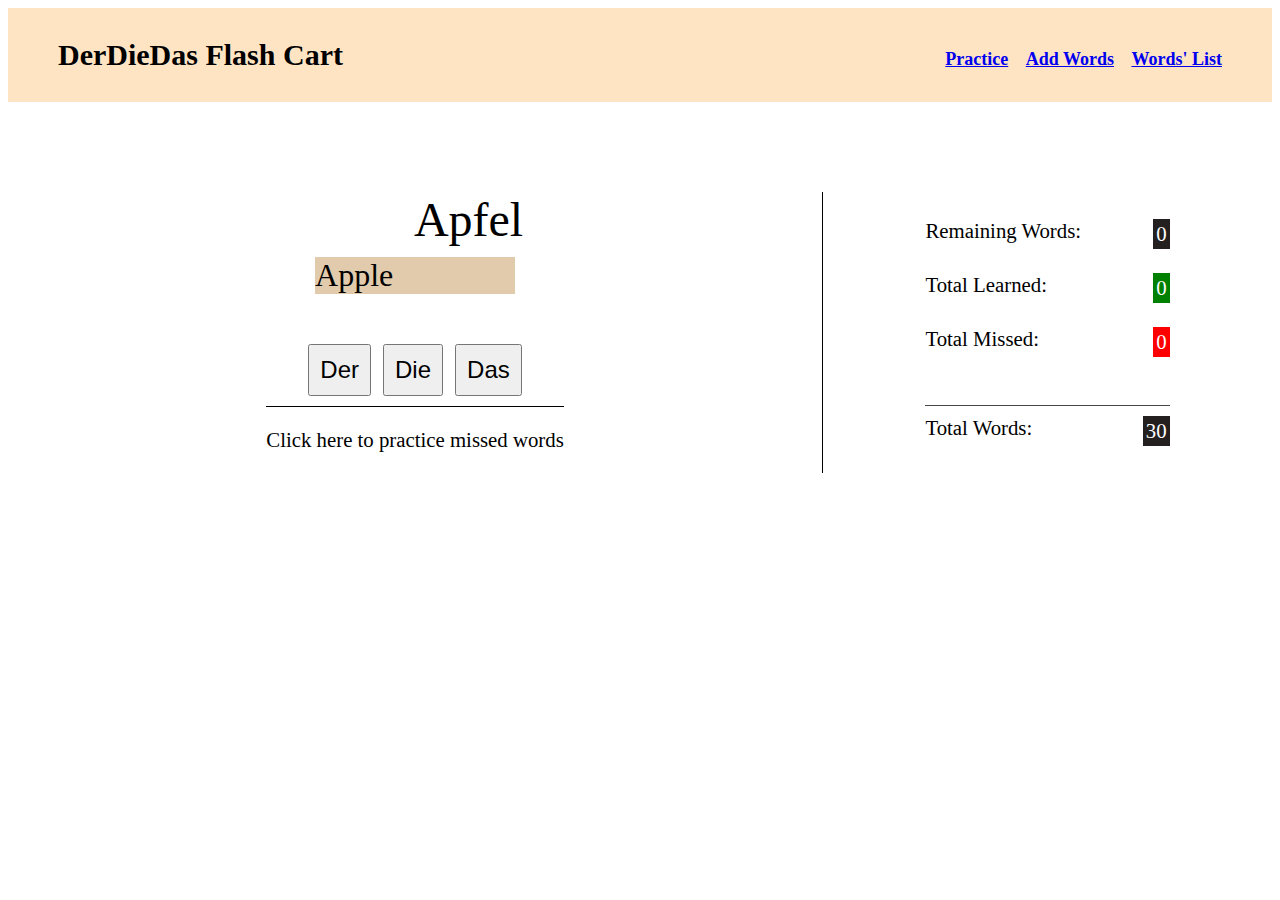
==== index.html @ 38bdc9f4 "script.js moved to assets/js" ====
<!DOCTYPE html>
<html lang="en">
<head>
    <meta charset="UTF-8">
    <meta http-equiv="X-UA-Compatible" content="IE=edge">
    <meta name="viewport" content="width=device-width, initial-scale=1.0">
    <link rel="stylesheet" type="text/css" href="assets/css/style.css">
    <link rel="icon" href="assets/images/logo-white-rbg.png" type="png">
    <title>pp2</title> 
</head>
      
<body>
    <!-- Header -->
    <header>
        <div>DerDieDas Flash Cart</div>
        <nav>
            <ul>
                <li><a href="index.html">Practice</a></li>                
                <li><a href="add.html">Add Words</a></li>                
                <li><a href="list.html">Words' List</a></li>               
            </ul>            
        </nav>
    </header>

    <!-- Body of the main page -->
    <section>
        <section id="game-space">              
            <div id="answer-space">
                <span id="article"></span>
                <span id="question"></span>
            </div>
            <div id="eng-meaning"></div>
            <div>
                <button id="der">Der</button>
                <button id="die">Die</button>
                <button id="das">Das</button>
            </div> 
            <div id="practice-missed">
                <p>Click here to practice missed words</p>
            </div>           
        </section>
        <section id="score-space">
            <div>
                <span>Remaining Words:</span>
                <span id="t-remain" style="color:white; background-color: rgb(36, 32, 32); padding: 3px">0</span>
            </div>
            <br>        
            <div>
                <span>Total Learned:</span>
                <span id="t-learned" style="color:white; background-color: green;  padding: 3px">0</span>
            </div>
            <br>
            <div>
                <span>Total Missed:</span>
                <span id="t-missed" style="color:white; background-color: red;  padding: 3px">0</span>
            </div>
            <br>
            <br>            
            <div style="padding-top: 10px ; border-top: 1px solid rgb(71, 70, 70);">
                <span>Total Words:</span>
                <span id="t-words" style="color:white; background-color: rgb(36, 32, 32); padding: 3px;">0</span>
            </div>                           
        </section>
    </section>

    <!-- /////////////////////////////////////////////////////////////// -->
    <!-- tables -->
    <section id="table-page">
        <div id ="entered-words" class ="table">
            <h1>ALL ENTERED WORDS' TABLE</h1>
            <br><br>
            <table>
                <thead>
                    <tr>
                        <th>Article</th>
                        <th>German Word</th>
                        <th>English Translation</th>
                    </tr>
                </thead>
                <tbody id="ent-words">
                    <tr>
                        <td>der</td>
                        <td>Apfel</td>
                        <td>apple</td>
                    </tr>
                    <tr>
                        <td>der</td>
                        <td>Bär</td>
                        <td>bear</td>
                    </tr>
                    <tr>
                        <td>der</td>
                        <td>Baum</td>
                        <td>tree</td>
                    </tr>
                    <tr>
                        <td>der</td>
                        <td>Berg</td>
                        <td>mountain</td>
                    </tr>
                    <tr>
                        <td>die</td>
                        <td>Blume</td>
                        <td>flower</td>
                    </tr>
                    <tr>
                        <td>das</td>
                        <td>Boot</td>
                        <td>boat</td>
                    </tr>
                    <tr>
                        <td>die</td>
                        <td>Ente</td>
                        <td>duck</td>
                    </tr>
                    <tr>
                        <td>die</td>
                        <td>Erdbeere</td>
                        <td>strawberry</td>
                    </tr>
                    <tr>
                        <td>der</td>
                        <td>Fisch</td>
                        <td>fish</td>
                    </tr>
                    <tr>
                        <td>der</td>
                        <td>Fluss</td>
                        <td>river</td>
                    </tr>
                    <tr>
                        <td>die</td>
                        <td>Gitarre</td>
                        <td>guitar</td>
                    </tr>
                    <tr>
                        <td>das</td>
                        <td>Haus</td>
                        <td>house</td>
                    </tr>
                    <tr>
                        <td>der</td>
                        <td>Hund</td>
                        <td>dog</td>
                    </tr>
                    <tr>
                        <td>das</td>
                        <td>Jahr</td>
                        <td>year</td>
                    </tr>
                    <tr>
                        <td>die</td>
                        <td>Katze</td>
                        <td>cat</td>
                    </tr>
                    <tr>
                        <td>das</td>
                        <td>Kind</td>
                        <td>child</td>
                    </tr>
                    <tr>
                        <td>der</td>
                        <td>Koffer</td>
                        <td>suitcase</td>
                    </tr>
                    <tr>
                        <td>der</td>
                        <td>Löwe</td>
                        <td>lion</td>
                    </tr>
                    <tr>
                        <td>die</td>
                        <td>Maus</td>
                        <td>mouse</td>
                    </tr>
                    <tr>
                        <td>das</td>
                        <td>Meer</td>
                        <td>sea</td>
                    </tr>
                    <tr>
                        <td>der</td>
                        <td>Mond</td>
                        <td>moon</td>
                    </tr>
                    <tr>
                        <td>die</td>
                        <td>Nacht</td>
                        <td>night</td>
                    </tr>
                    <tr>
                        <td>die</td>
                        <td>Orange</td>
                        <td>orange</td>
                    </tr>
                    <tr>
                        <td>die</td>
                        <td>Rose</td>
                        <td>rose</td>
                    </tr>
                    <tr>
                        <td>der</td>
                        <td>Schlüssel</td>
                        <td>key</td>
                    </tr>
                    <tr>
                        <td>die</td>
                        <td>Sonne</td>
                        <td>sun</td>
                    </tr>
                    <tr>
                        <td>das</td>
                        <td>Telefon</td>
                        <td>telephone</td>
                    </tr>
                    <tr>
                        <td>der</td>
                        <td>Vogel</td>
                        <td>bird</td>
                    </tr>
                    <tr>
                        <td>die</td>
                        <td>Wand</td>
                        <td>wall</td>
                    </tr>
                    <tr>
                        <td>das</td>
                        <td>Wasser</td>
                        <td>water</td>
                    </tr>
                </tbody>
            </table>
        </div>
         
        <div id ="learned-words" class ="table">
            <h1>ALL LEARNED WORDS' TABLE</h1>
            <br><br>                  
            <table>
                <thead>
                    <tr>                       
                        <th>Article</th>
                        <th>German Word</th>
                        <th>English Translation</th>
                    </tr>
                </thead>
                <tbody id="learned-words">
                    
                </tbody>
            </table> 
        </div>

        <div id ="missed-words" class ="table">
            <h1>ALL MISSED WORDS' TABLE</h1>
            <br><br>                  
            <table>
                <thead>
                    <tr>                       
                        <th>Article</th>
                        <th>German Word</th>
                        <th>English Translation</th>
                    </tr>
                </thead>
                <tbody id="missed-words">
                    
                </tbody>
            </table> 
        </div>                
    </section>

    <script src="assets/js/script.js" type="text/javascript"></script>
</body>
</html>
---- assets/css/style.css ----
/* header */
header {
    display: flex;
    justify-content: space-between;
    align-items: center;
    background-color: bisque;
    font-size: 30px;
    font-family: 'Gill Sans', 'Gill Sans MT', Calibri;
    font-weight: 800;
    padding-right: 50px;
    padding-left: 50px;
}

header li {
    list-style: none;
    display: inline-block;
    padding-left: 10px;
    font-size: large;
}

/* home page */
section {
    display: flex;
    justify-content: space-evenly;
    margin-top: 5vh;
}

/* game space */
#game-space {   
    border-right: 1px solid black;
    width: 70vw;
    display: flex;
    flex-direction: column;
    font-size: 3rem;
    justify-content: center;
    align-items: center;
}

#answer-space {    
    display: flex;
    flex-direction: row;    
    gap: 2rem;
}

#article {
    width: 75px;    
    text-transform: capitalize;
}

#answer {
    width: 200px;    
    text-transform: capitalize;
}

#eng-meaning {    
    font-size: 2rem;
    margin-top: 10px;
    width: 200px;
    background-color: rgb(226, 203, 172);
    text-transform: capitalize;
}

#game-space button {
    list-style: none;
    display: inline-flex;
    padding: 10px;
    font-size: x-large;
    margin-top: 50px;
    margin-bottom: 10px;
    }

    #practice-missed {
        border-top: 1px solid black;
        font-size: 1.3rem;
    }


/* score space */
#score-space {
    width: 30vw;
    display: flex;
    flex-direction: column;
    justify-content: center;
    margin-right: 50px;
    margin-left: 50px;
    align-items: center;
    font-size: 1.3rem;
    
    
}
#score-space div {
    width: 70%;
    display: flex;
    justify-content: space-between;
    flex-direction: row;
}

/* ========================================================================= */
/* list.html */
#table-page {
    display: none;        
    width: 100vw;
    justify-content: space-evenly;
}

.table {    
    display: block;
    margin: 0 auto;
    font-size: 1rem;   
    text-align: left;   
}

.table th {
    padding-right: 10px;
    border-bottom: 1px solid rgb(50, 50, 50);
}
.table td {
    padding-right: 10px;
}
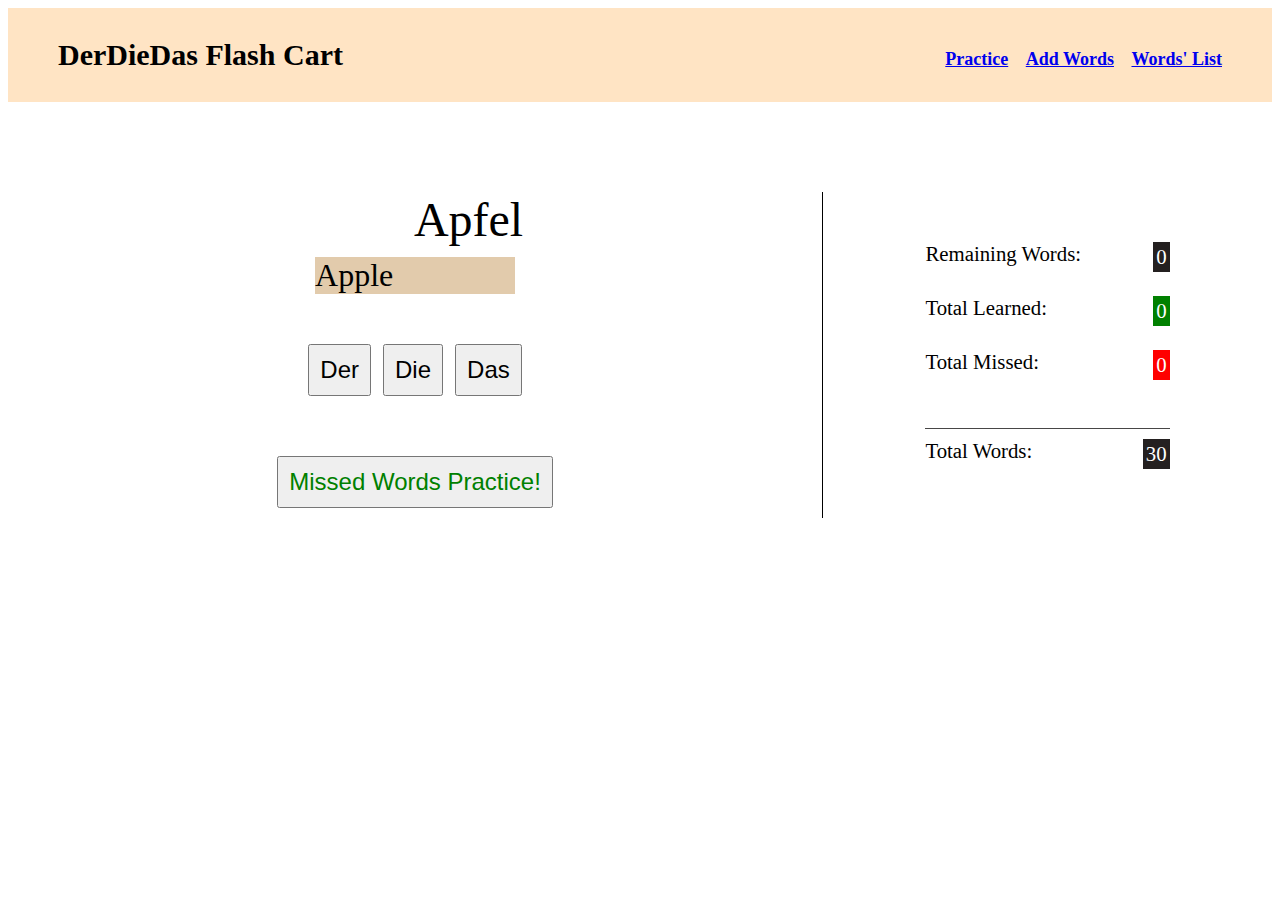
==== commit 24d078ae: "add: button for missed word practice." ====
--- a/index.html
+++ b/index.html
@@ -35,8 +35,10 @@
                 <button id="die">Die</button>
                 <button id="das">Das</button>
             </div> 
-            <div id="practice-missed">
-                <p>Click here to practice missed words</p>
+            <div>                
+                <button id="practice-missed">
+                    Missed Words Practice!
+                </button>
             </div>           
         </section>
         <section id="score-space">
--- a/assets/css/style.css
+++ b/assets/css/style.css
@@ -70,9 +70,10 @@
     margin-bottom: 10px;
     }
 
-    #practice-missed {
-        border-top: 1px solid black;
-        font-size: 1.3rem;
+#practice-missed {    
+    font-size: 1rem;
+    color: green;
+    
     }
 
 
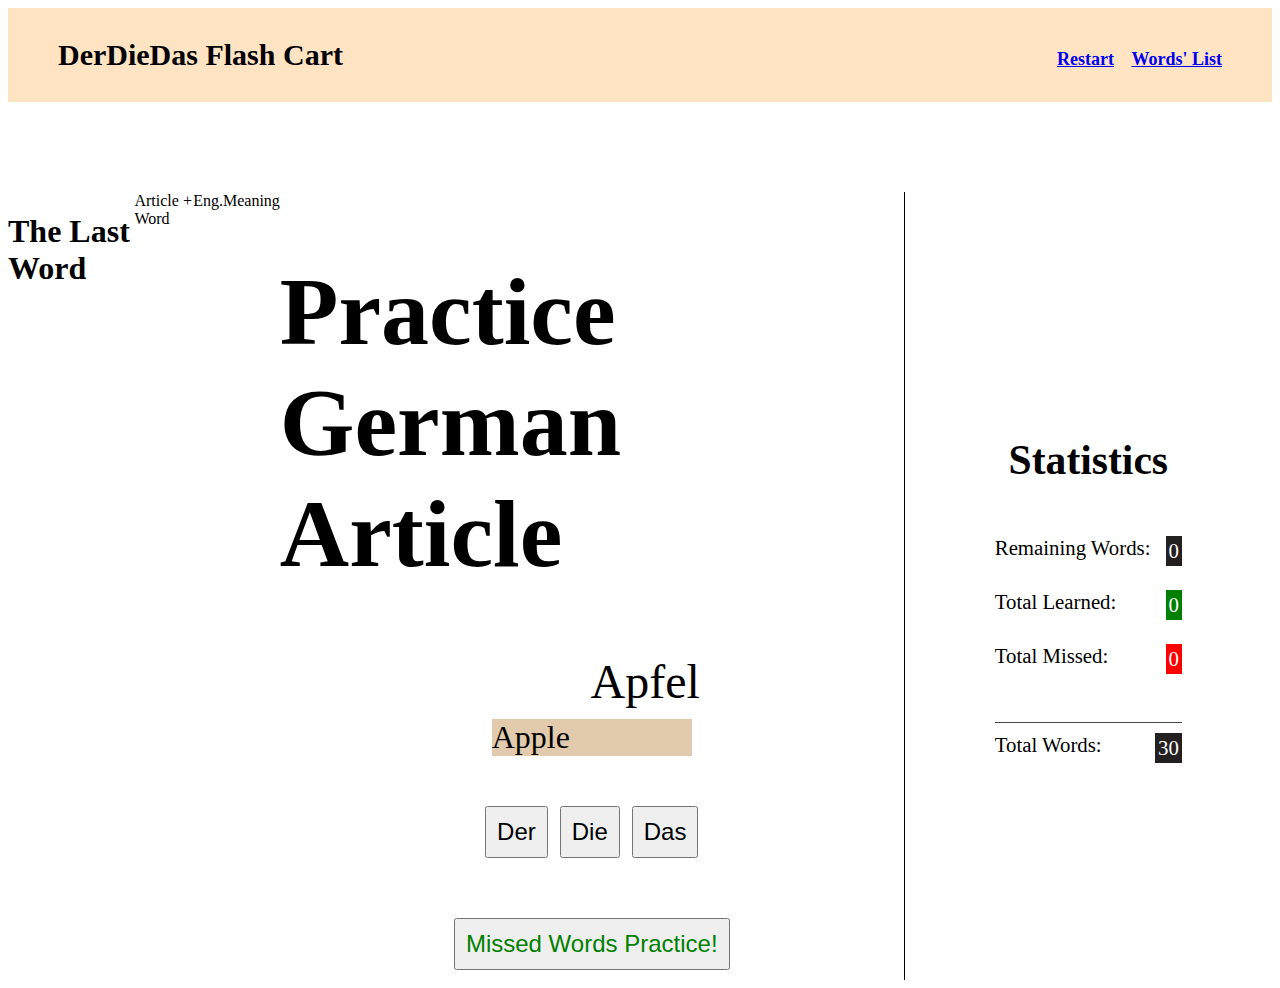
==== commit 88db8960: "feat: now last word set is being showed in review space, when new set come in game space." ====
--- a/index.html
+++ b/index.html
@@ -15,16 +15,25 @@
         <div>DerDieDas Flash Cart</div>
         <nav>
             <ul>
-                <li><a href="index.html">Practice</a></li>                
-                <li><a href="add.html">Add Words</a></li>                
+                <li><a href="index.html">Restart</a></li>
                 <li><a href="list.html">Words' List</a></li>               
             </ul>            
         </nav>
     </header>
 
     <!-- Body of the main page -->
-    <section>
-        <section id="game-space">              
+    <section>   
+        <section id="review-space">
+            <h1>The Last Word</h1>            
+            <div id="last-words">
+                <span id="last-article">Article + </span>                
+                <span id="last-question">Word</span>
+            </div>
+            <div id="last-meaning">Eng.Meaning</div>
+            <div>
+        </section>
+        <section id="game-space">
+            <h1>Practice German Article</h1>              
             <div id="answer-space">
                 <span id="article"></span>
                 <span id="question"></span>
@@ -35,6 +44,11 @@
                 <button id="die">Die</button>
                 <button id="das">Das</button>
             </div> 
+            <div>
+                <button id="mder">Der</button>
+                <button id="mdie">Die</button>
+                <button id="mdas">Das</button>
+            </div>
             <div>                
                 <button id="practice-missed">
                     Missed Words Practice!
@@ -42,6 +56,8 @@
             </div>           
         </section>
         <section id="score-space">
+            <h1>Statistics</h1>
+            <br>
             <div>
                 <span>Remaining Words:</span>
                 <span id="t-remain" style="color:white; background-color: rgb(36, 32, 32); padding: 3px">0</span>
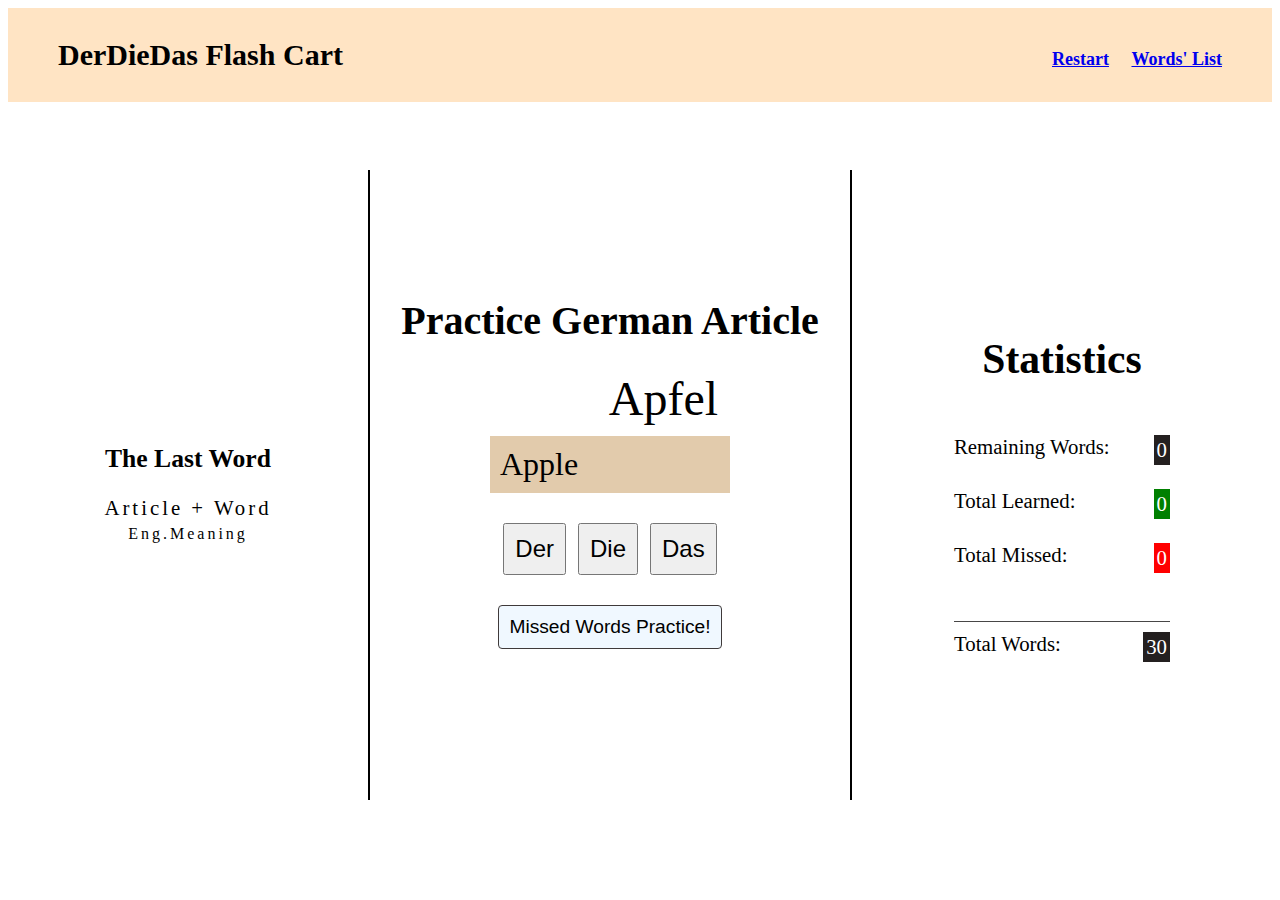
==== commit 81e60860: "style: query style for 2 screen size (1150 and  500 px) done." ====
--- a/index.html
+++ b/index.html
@@ -39,12 +39,12 @@
                 <span id="question"></span>
             </div>
             <div id="eng-meaning"></div>
-            <div>
+            <div class="buttons">
                 <button id="der">Der</button>
                 <button id="die">Die</button>
                 <button id="das">Das</button>
             </div> 
-            <div>
+            <div class="buttons">
                 <button id="mder">Der</button>
                 <button id="mdie">Die</button>
                 <button id="mdas">Das</button>
--- a/assets/css/style.css
+++ b/assets/css/style.css
@@ -10,26 +10,58 @@
     font-weight: 800;
     padding-right: 50px;
     padding-left: 50px;
+    
 }
 
 header li {
     list-style: none;
     display: inline-block;
-    padding-left: 10px;
+    padding-left: 15px;
     font-size: large;
 }
 
 /* home page */
 section {
+    position: relative;
     display: flex;
     justify-content: space-evenly;
-    margin-top: 5vh;
-}
+    align-items: center;
+    height: 70vh;
+    margin-top: 7.5vh;
+    margin-bottom: 7.5vh;
+}
+
+
+/* review space */
+#review-space {
+    width: 30vw;
+    display: flex;
+    flex-direction: column;
+    justify-content: center;    
+    align-items: center;
+}
+
+#review-space h1 {
+    font-size: 1.6rem;
+}
+#last-words {  
+    font-size: 1.3rem;
+    padding: 5px;
+    letter-spacing: 3px;
+}
+
+#last-meaning {
+    font-size: 1rem;
+    text-align: center;
+    letter-spacing: 3px;
+}
+
 
 /* game space */
 #game-space {   
-    border-right: 1px solid black;
-    width: 70vw;
+    border-right: 2px solid black;
+    border-left: 2px solid black;     
+    width: 40vw;
     display: flex;
     flex-direction: column;
     font-size: 3rem;
@@ -37,28 +69,39 @@
     align-items: center;
 }
 
+#game-space h1 {
+    font-size: 2.5rem;
+    text-align: center;
+    padding-right: 10px;
+    padding-left: 10px;
+    
+}
+
 #answer-space {    
     display: flex;
     flex-direction: row;    
-    gap: 2rem;
+    gap: 2rem;    
 }
 
 #article {
     width: 75px;    
     text-transform: capitalize;
+    text-align: left !important;
 }
 
 #answer {
     width: 200px;    
     text-transform: capitalize;
+    text-align: left !important;
 }
 
 #eng-meaning {    
     font-size: 2rem;
     margin-top: 10px;
-    width: 200px;
+    width: 220px;
     background-color: rgb(226, 203, 172);
     text-transform: capitalize;
+    padding: 10px;
 }
 
 #game-space button {
@@ -66,14 +109,16 @@
     display: inline-flex;
     padding: 10px;
     font-size: x-large;
-    margin-top: 50px;
-    margin-bottom: 10px;
+    margin-top: 30px;
+    
     }
 
 #practice-missed {    
-    font-size: 1rem;
-    color: green;
-    
+    font-size: 1.2rem !important;
+    background-color: aliceblue;       
+    border-radius: 4px;
+    border: 1px solid rgb(63, 58, 58);
+    margin-bottom: 50px;    
     }
 
 
@@ -83,18 +128,195 @@
     display: flex;
     flex-direction: column;
     justify-content: center;
-    margin-right: 50px;
-    margin-left: 50px;
+    margin-right: 30px;
+    margin-left: 30px;
     align-items: center;
     font-size: 1.3rem;
-    
-    
-}
+}
+
 #score-space div {
-    width: 70%;
+    width: 60%;
     display: flex;
     justify-content: space-between;
     flex-direction: row;
+}
+
+/* responsive design */
+/* screen smaller than 1150 px */
+@media (max-width: 1150px) {
+section {
+    display: flex;
+    justify-content: space-evenly;
+    flex-direction: column;
+    align-items: center;
+    height: auto;
+    margin-top: 1vh;
+    margin-bottom: 1vh;
+    
+}
+
+/* revew space */
+#review-space {
+    width: 90vw;
+    display: flex;
+    flex-direction: column;
+    justify-content: center;    
+    align-items: center;
+    height: auto;
+}
+#review-space h1 {
+    font-size: 1.6rem;
+}
+
+/* game space */
+#game-space {   
+    border-top: 2px solid black;
+    border-bottom: 2px solid black; 
+    border-left: none;
+    border-right: none;    
+    width: 90vw;
+    display: flex;
+    flex-direction: column;
+    font-size: 2rem;
+    justify-content: center;
+    align-items: center;
+    height: auto;
+}
+
+/* score space */
+#score-space {
+    width: 90vw;
+    display: flex;
+    flex-direction: column;
+    justify-content: center;
+    margin-right: 30px;
+    margin-left: 30px;
+    align-items: center;
+    font-size: 1.3rem;
+    height: auto;
+}
+
+#score-space div {
+    width: 70vw;
+    display: flex;
+    justify-content: space-between;
+    flex-direction: row;
+}
+}
+
+/* screen smaller than 500 px */
+@media (max-width: 500px) {
+    
+    #review-space h1 {
+        font-size: 0.8rem;
+    }
+
+    #last-words {  
+        font-size: 0.6rem;
+        padding: 5px;
+        letter-spacing: 3px;
+    }
+    
+    #last-meaning {
+        font-size: 0.5rem;
+        text-align: center;
+        letter-spacing: 3px;
+    }
+    
+    /* game space */
+    #game-space {   
+        border-top: 1px solid black;
+        border-bottom: 1px solid black;             
+        width: 90vw;
+        display: flex;
+        flex-direction: column;
+        font-size: 1rem;
+        justify-content: center;
+        align-items: center;
+        height: auto;
+        padding-bottom: 10px;
+        
+    }
+     #game-space h1 {
+        font-size: 1.2rem;
+     }
+     #answer-space {    
+        display: flex;
+        flex-direction: row;    
+        gap: 0.1rem;    
+    }
+
+     #eng-meaning {    
+        font-size: 0.8rem;
+        margin-top: 10px;
+        width: 30vw;
+        text-align: center;
+        background-color: rgb(226, 203, 172);
+        text-transform: capitalize;
+        margin-bottom: 10px;
+        padding: 5px;
+    }
+
+    #game-space button {
+        list-style: none;
+        display: inline-flex;
+        padding: 10px;
+        font-size: small;
+        padding: 10px;
+        margin: 7px;
+        }
+
+    #practice-missed {    
+        font-size: 0.8rem !important;
+        background-color: aliceblue;       
+        border-radius: 4px;
+        border: 1px solid rgb(63, 58, 58);
+           
+        }
+
+    /* score space */
+    #score-space {
+        width: 90vw;
+        display: flex;
+        flex-direction: column;
+        justify-content: center;
+        margin-right: 30px;
+        margin-left: 30px;
+        align-items: center;
+        font-size: 0.8rem;
+        height: auto;
+    }
+    
+    #score-space div {
+        width: 70vw;
+        display: flex;
+        justify-content: space-between;
+        flex-direction: row;
+    }
+    
+
+    header {
+        display: block;
+        text-align: center;    
+        background-color: bisque;
+        font-size: 30px;
+        font-family: 'Gill Sans', 'Gill Sans MT', Calibri;
+        font-weight: 800;
+        padding: 5px;
+        
+    }
+    
+    header li {
+        list-style: none;
+        display: block;
+        text-align: center;        
+        font-size: large;
+        padding: 0;
+    }
+
+    header ul {
+        padding: 0;
+    }
 }
 
 /* ========================================================================= */
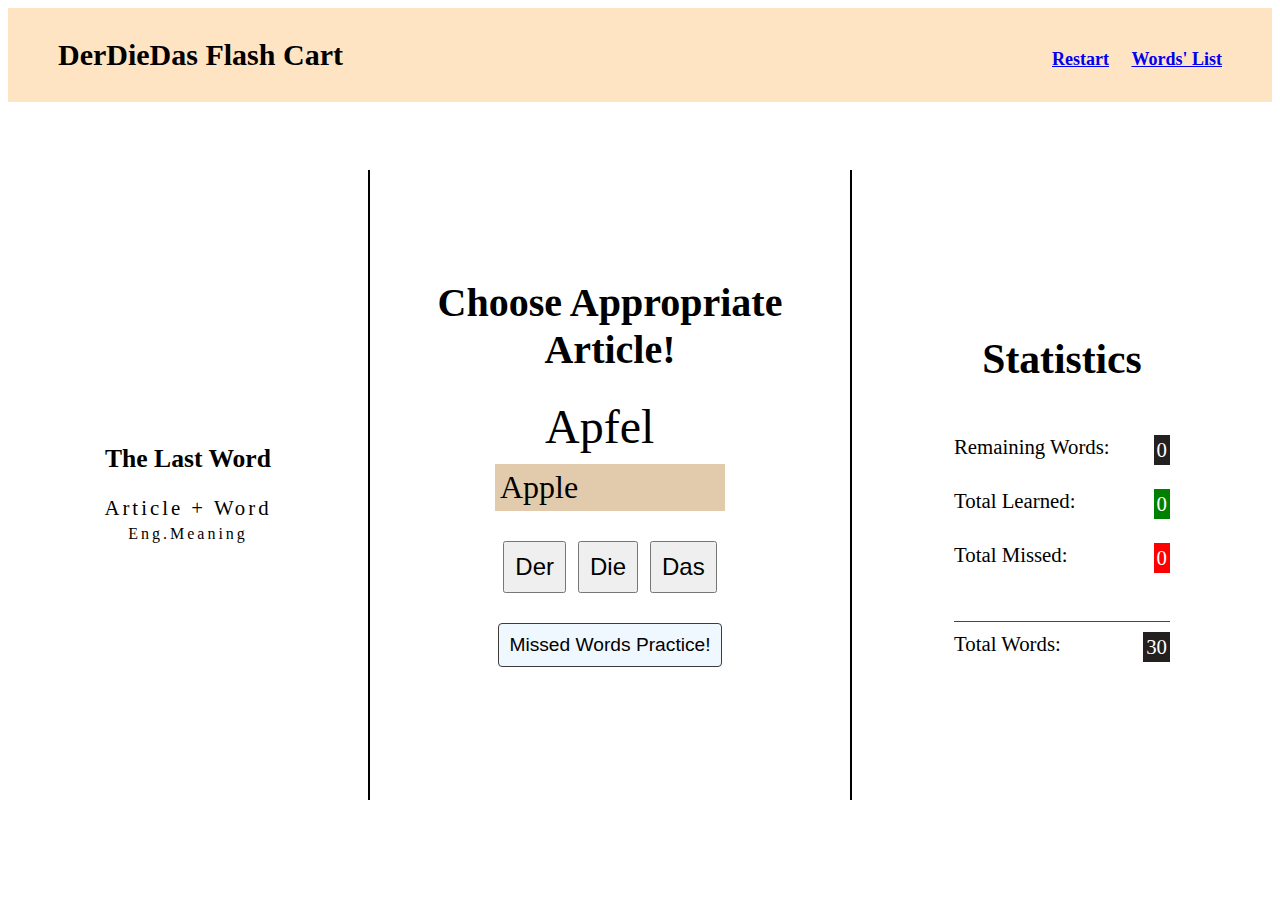
==== commit fd9585b1: "chore: some style in media query." ====
--- a/index.html
+++ b/index.html
@@ -33,7 +33,7 @@
             <div>
         </section>
         <section id="game-space">
-            <h1>Practice German Article</h1>              
+            <h1>Choose Appropriate Article!</h1>              
             <div id="answer-space">
                 <span id="article"></span>
                 <span id="question"></span>
--- a/assets/css/style.css
+++ b/assets/css/style.css
@@ -78,21 +78,24 @@
 }
 
 #answer-space {    
+    width: 300px;
     display: flex;
     flex-direction: row;    
-    gap: 2rem;    
+       
 }
 
 #article {
     width: 75px;    
     text-transform: capitalize;
     text-align: left !important;
+    margin-right: 10px;
+    
 }
 
 #answer {
     width: 200px;    
-    text-transform: capitalize;
-    text-align: left !important;
+    display: grid;
+    grid-template-columns: repeat(1, 1fr);
 }
 
 #eng-meaning {    
@@ -101,7 +104,7 @@
     width: 220px;
     background-color: rgb(226, 203, 172);
     text-transform: capitalize;
-    padding: 10px;
+    padding: 5px;
 }
 
 #game-space button {
@@ -155,6 +158,10 @@
     
 }
 
+#answer-space {    
+    width: 220px;
+}
+
 /* revew space */
 #review-space {
     width: 90vw;
@@ -169,7 +176,7 @@
 }
 
 /* game space */
-#game-space {   
+#game-space {     
     border-top: 2px solid black;
     border-bottom: 2px solid black; 
     border-left: none;
@@ -177,7 +184,7 @@
     width: 90vw;
     display: flex;
     flex-direction: column;
-    font-size: 2rem;
+    font-size: 2.5rem;
     justify-content: center;
     align-items: center;
     height: auto;
@@ -230,7 +237,7 @@
         width: 90vw;
         display: flex;
         flex-direction: column;
-        font-size: 1rem;
+        font-size: 1.2rem;
         justify-content: center;
         align-items: center;
         height: auto;
@@ -240,10 +247,25 @@
      #game-space h1 {
         font-size: 1.2rem;
      }
-     #answer-space {    
+     #answer-space {         
+        width: 30vw;
         display: flex;
         flex-direction: row;    
         gap: 0.1rem;    
+    }
+
+    #article {
+        width: 30px;    
+        text-transform: capitalize;
+        text-align: left !important;
+        margin-right: 10px;
+    }
+    
+    #answer {
+        width: 100px;    
+        display: grid;
+        grid-template-columns: repeat(1, 1fr);
+        
     }
 
      #eng-meaning {    
